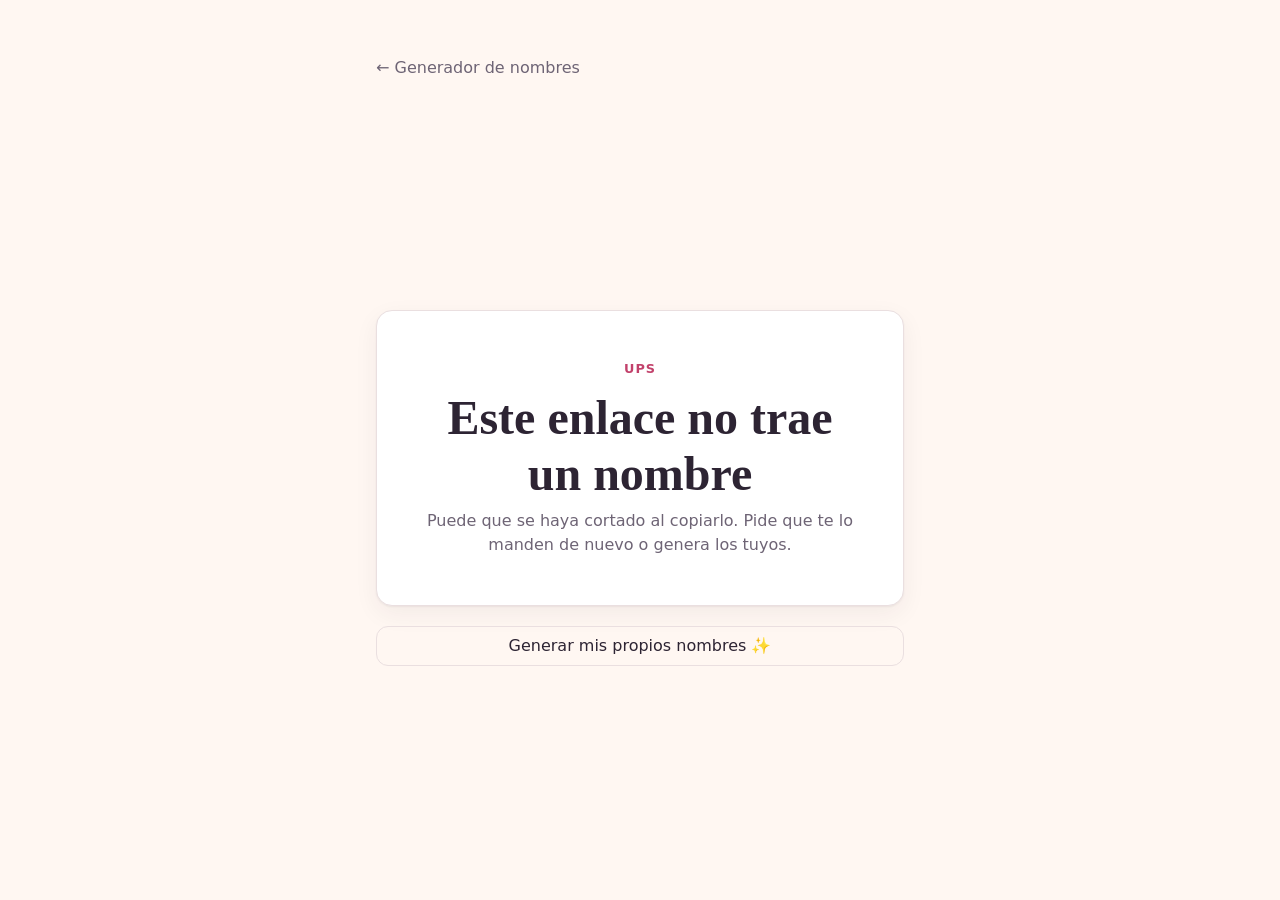
==== share.html @ 10c5d992 "Página de detalle para compartir un nombre por URL El botón ↗ de cada tarjeta comparte share?name=[." ====
<!DOCTYPE html>
<html lang="es">
<head>
    <meta charset="UTF-8">
    <meta name="viewport" content="width=device-width, initial-scale=1.0, viewport-fit=cover">
    <title>Un nombre para ti · Generador de nombres</title>
    <meta name="description" content="Alguien te compartió una idea de nombre para su bebé.">
    <meta name="theme-color" content="#fff7f2" media="(prefers-color-scheme: light)">
    <meta name="theme-color" content="#1c1820" media="(prefers-color-scheme: dark)">
    <meta property="og:title" content="Te comparto una idea de nombre 👶✨">
    <meta property="og:description" content="Ábrelo para verlo, y genera los tuyos si te animas.">
    <meta property="og:type" content="website">
    <link rel="icon" href="data:image/svg+xml,<svg xmlns='http://www.w3.org/2000/svg' viewBox='0 0 100 100'><text y='.9em' font-size='90'>👶</text></svg>">
    <link rel="stylesheet" href="css/estilos.css">
</head>
<body class="pagina-detalle">
<main class="detalle">
    <a class="volver" href="./">← Generador de nombres</a>

    <article class="panel tarjeta-detalle" id="detalle" hidden>
        <p class="antetitulo">Te comparto esta idea de nombre</p>
        <h1 class="nombre-detalle" id="nombre"></h1>
        <p class="iniciales-detalle">Iniciales <strong id="iniciales"></strong></p>
        <div class="acciones-detalle">
            <button type="button" class="boton boton-principal" id="compartir">Compartir</button>
            <button type="button" class="boton boton-suave" id="copiar">Copiar enlace</button>
        </div>
    </article>

    <article class="panel tarjeta-detalle" id="invalido" hidden>
        <p class="antetitulo">Ups</p>
        <h1 class="nombre-detalle">Este enlace no trae un nombre</h1>
        <p class="iniciales-detalle">Puede que se haya cortado al copiarlo. Pide que te lo manden de nuevo o genera los tuyos.</p>
    </article>

    <a class="boton boton-suave boton-generar-mas" href="./">Generar mis propios nombres ✨</a>
</main>

<div class="aviso" id="aviso" role="status" aria-live="polite"></div>

<script type="module" src="js/compartir.js"></script>
</body>
</html>
---- css/estilos.css ----
/* ---------- Tokens ---------- */
:root {
    --fondo: #fff7f2;
    --panel: #ffffff;
    --texto: #2d2433;
    --texto-suave: #6e6475;
    --borde: #eadfe0;
    --acento: #c2416b;
    --acento-texto: #ffffff;
    --acento-suave: #fde8ee;
    --error: #b42318;
    --sombra: 0 1px 2px rgb(45 36 51 / 6%), 0 8px 24px rgb(45 36 51 / 6%);
    --radio: 16px;
    --fuente: system-ui, -apple-system, "Segoe UI", Roboto, sans-serif;
    --fuente-nombre: "Iowan Old Style", "Palatino Linotype", Palatino, Georgia, serif;
    color-scheme: light dark;
}

@media (prefers-color-scheme: dark) {
    :root {
        --fondo: #1c1820;
        --panel: #26212b;
        --texto: #f3eef5;
        --texto-suave: #b4aab9;
        --borde: #3a333f;
        --acento: #f07fa0;
        --acento-texto: #1c1820;
        --acento-suave: #3d2731;
        --error: #ff8a80;
        --sombra: none;
    }
}

/* ---------- Base ---------- */
*, *::before, *::after { box-sizing: border-box; }

body {
    margin: 0;
    background: var(--fondo);
    color: var(--texto);
    font-family: var(--fuente);
    font-size: 16px;
    line-height: 1.5;
    -webkit-font-smoothing: antialiased;
}

button, input { font: inherit; color: inherit; }
button { cursor: pointer; }
button:disabled { cursor: not-allowed; opacity: .45; }

:focus-visible { outline: 3px solid var(--acento); outline-offset: 2px; }

[hidden] { display: none !important; }

/* ---------- Layout (móvil primero) ---------- */
.app {
    max-width: 1080px;
    margin: 0 auto;
    padding: 20px 16px calc(96px + env(safe-area-inset-bottom));
    display: grid;
    gap: 16px;
}

.encabezado h1 {
    margin: 0;
    font-size: clamp(1.6rem, 6vw, 2.2rem);
    line-height: 1.15;
    letter-spacing: -0.01em;
}
.encabezado p { margin: 6px 0 0; color: var(--texto-suave); }

.panel {
    background: var(--panel);
    border: 1px solid var(--borde);
    border-radius: var(--radio);
    box-shadow: var(--sombra);
    padding: 18px;
}

/* ---------- Formulario ---------- */
.formulario { display: grid; gap: 18px; }

.campo { margin: 0; padding: 0; border: 0; min-width: 0; }
.campo legend, .etiqueta {
    display: block;
    font-weight: 600;
    margin-bottom: 8px;
    padding: 0;
}
.ayuda { margin: 6px 0 0; color: var(--texto-suave); font-size: .85rem; }

.entrada {
    width: 100%;
    min-height: 48px;
    padding: 10px 14px;
    border: 1.5px solid var(--borde);
    border-radius: 12px;
    background: var(--fondo);
}
.entrada:focus { border-color: var(--acento); outline: none; box-shadow: 0 0 0 3px var(--acento-suave); }
.entrada[aria-invalid] { border-color: var(--error); }

.error { color: var(--error); font-size: .9rem; margin: 6px 0 0; }

.chips { display: flex; flex-wrap: wrap; gap: 8px; }
.chip { position: relative; }
.chip input { position: absolute; opacity: 0; inset: 0; margin: 0; cursor: pointer; }
.chip span {
    display: inline-flex;
    align-items: center;
    min-height: 44px;
    padding: 8px 16px;
    border: 1.5px solid var(--borde);
    border-radius: 999px;
    background: var(--fondo);
    font-weight: 500;
    transition: background-color .15s, border-color .15s, color .15s;
}
.chip input:checked + span {
    background: var(--acento);
    border-color: var(--acento);
    color: var(--acento-texto);
}
.chip input:focus-visible + span { outline: 3px solid var(--acento); outline-offset: 2px; }

/* ---------- Botones ---------- */
.boton {
    min-height: 48px;
    padding: 10px 18px;
    border-radius: 12px;
    border: 1.5px solid transparent;
    font-weight: 600;
    transition: transform .1s, background-color .15s;
}
.boton:active:not(:disabled) { transform: scale(.98); }

.boton-principal {
    width: 100%;
    background: var(--acento);
    color: var(--acento-texto);
    font-size: 1.05rem;
}
.boton-suave {
    min-height: 40px;
    padding: 6px 14px;
    background: transparent;
    border-color: var(--borde);
    font-weight: 500;
}

/* En móvil, el botón vive abajo, al alcance del pulgar */
.barra-generar {
    position: fixed;
    left: 0;
    right: 0;
    bottom: 0;
    z-index: 10;
    padding: 12px 16px calc(12px + env(safe-area-inset-bottom));
    background: color-mix(in srgb, var(--fondo) 88%, transparent);
    backdrop-filter: blur(10px);
    -webkit-backdrop-filter: blur(10px);
    border-top: 1px solid var(--borde);
}

/* ---------- Resultados ---------- */
.resultados { display: grid; gap: 14px; align-content: start; }

.pestanas {
    display: grid;
    grid-template-columns: 1fr 1fr;
    gap: 4px;
    padding: 4px;
    background: var(--fondo);
    border-radius: 12px;
}
.pestana {
    min-height: 40px;
    border: 0;
    border-radius: 9px;
    background: transparent;
    font-weight: 600;
    color: var(--texto-suave);
}
.pestana[aria-selected="true"] { background: var(--panel); color: var(--texto); box-shadow: var(--sombra); }
.contador {
    display: inline-block;
    min-width: 1.6em;
    padding: 0 6px;
    margin-left: 4px;
    border-radius: 999px;
    background: var(--acento-suave);
    color: var(--acento);
    font-size: .8rem;
}

.herramientas { display: flex; flex-wrap: wrap; gap: 8px; }

.lista { list-style: none; margin: 0; padding: 0; display: grid; gap: 10px; }

.tarjeta {
    display: grid;
    grid-template-columns: 1fr auto;
    gap: 4px 8px;
    padding: 14px 12px 14px 16px;
    border: 1px solid var(--borde);
    border-radius: 14px;
    background: var(--panel);
    scroll-margin: 16px 0 104px;
}
.tarjeta.nueva { animation: aparecer .35s ease-out; border-color: var(--acento); }

@keyframes aparecer {
    from { opacity: 0; transform: translateY(-6px); }
    to { opacity: 1; transform: none; }
}
@media (prefers-reduced-motion: reduce) {
    .tarjeta.nueva { animation: none; }
}

.nombre-completo {
    grid-column: 1;
    margin: 0;
    font-family: var(--fuente-nombre);
    font-size: 1.35rem;
    line-height: 1.3;
    overflow-wrap: anywhere;
}
.nombre { font-weight: 600; }
.nombre.cambiable {
    padding: 0 2px;
    border: 0;
    background: none;
    font-family: inherit;
    font-size: inherit;
    text-decoration: underline dotted var(--acento) 2px;
    text-underline-offset: 4px;
    border-radius: 4px;
}
.nombre.cambiable:hover { background: var(--acento-suave); }
.apellidos { color: var(--texto-suave); }

.detalles {
    grid-column: 1;
    margin: 0;
    color: var(--texto-suave);
    font-size: .88rem;
    font-variant-numeric: tabular-nums;
    letter-spacing: .02em;
}

.acciones {
    grid-column: 2;
    grid-row: 1 / span 2;
    display: flex;
    flex-direction: column;
    gap: 2px;
}
.icono {
    width: 44px;
    height: 44px;
    border: 0;
    border-radius: 50%;
    background: transparent;
    font-size: 1.35rem;
    line-height: 1;
    color: var(--texto-suave);
}
.icono:hover { background: var(--acento-suave); }
.favorito[aria-pressed="true"] { color: var(--acento); }

.vacio { margin: 8px 0; color: var(--texto-suave); text-align: center; }

/* ---------- Aviso flotante ---------- */
.aviso {
    position: fixed;
    left: 50%;
    bottom: calc(88px + env(safe-area-inset-bottom));
    z-index: 20;
    display: flex;
    align-items: center;
    gap: 12px;
    max-width: calc(100% - 32px);
    padding: 10px 16px;
    border-radius: 12px;
    background: var(--texto);
    color: var(--fondo);
    font-weight: 500;
    opacity: 0;
    pointer-events: none;
    transform: translate(-50%, 8px);
    transition: opacity .2s, transform .2s;
}
.aviso.visible { opacity: 1; pointer-events: auto; transform: translate(-50%, 0); }
.deshacer {
    border: 0;
    background: none;
    color: var(--acento-suave);
    font-weight: 700;
    text-decoration: underline;
    padding: 4px;
}

/* ---------- Escritorio: dos columnas ---------- */
@media (min-width: 880px) {
    .app {
        grid-template-columns: 360px 1fr;
        grid-template-areas:
            "encabezado encabezado"
            "formulario resultados";
        gap: 24px;
        padding: 48px 32px;
    }
    .encabezado { grid-area: encabezado; }
    .formulario { grid-area: formulario; position: sticky; top: 24px; align-self: start; }
    .resultados { grid-area: resultados; padding: 22px; }

    .barra-generar {
        position: static;
        padding: 0;
        background: none;
        backdrop-filter: none;
        -webkit-backdrop-filter: none;
        border: 0;
    }
    .aviso { bottom: 32px; }

    .lista { grid-template-columns: repeat(auto-fill, minmax(300px, 1fr)); }
    .acciones { grid-row: 1; flex-direction: row; }
    .detalles { grid-column: 1 / -1; }
}

/* ---------- Página de detalle (share) ---------- */
.detalle {
    max-width: 560px;
    min-height: 100dvh;
    margin: 0 auto;
    padding: 20px 16px calc(32px + env(safe-area-inset-bottom));
    display: flex;
    flex-direction: column;
    gap: 20px;
}
.volver {
    align-self: flex-start;
    color: var(--texto-suave);
    text-decoration: none;
    font-weight: 500;
    padding: 8px 0;
}
.volver:hover { color: var(--acento); }

.tarjeta-detalle {
    margin-block: auto 0;
    padding: 32px 24px;
    text-align: center;
}
.antetitulo {
    margin: 0;
    color: var(--acento);
    font-size: .8rem;
    font-weight: 700;
    letter-spacing: .08em;
    text-transform: uppercase;
}
.nombre-detalle {
    margin: 12px 0 8px;
    font-family: var(--fuente-nombre);
    font-size: clamp(2rem, 9vw, 3rem);
    line-height: 1.15;
    overflow-wrap: anywhere;
}
.iniciales-detalle { margin: 0; color: var(--texto-suave); }
.iniciales-detalle strong { color: var(--texto); letter-spacing: .08em; }

.acciones-detalle {
    display: grid;
    grid-template-columns: 1fr 1fr;
    gap: 10px;
    margin-top: 28px;
}
.acciones-detalle .boton { width: 100%; min-height: 48px; }

.boton-generar-mas {
    display: flex;
    align-items: center;
    justify-content: center;
    margin-bottom: auto;
    color: var(--texto);
    text-decoration: none;
}
.pagina-detalle .aviso { bottom: calc(24px + env(safe-area-inset-bottom)); }

@media (min-width: 880px) {
    .detalle { padding-top: 48px; }
    .tarjeta-detalle { padding: 48px 40px; }
}
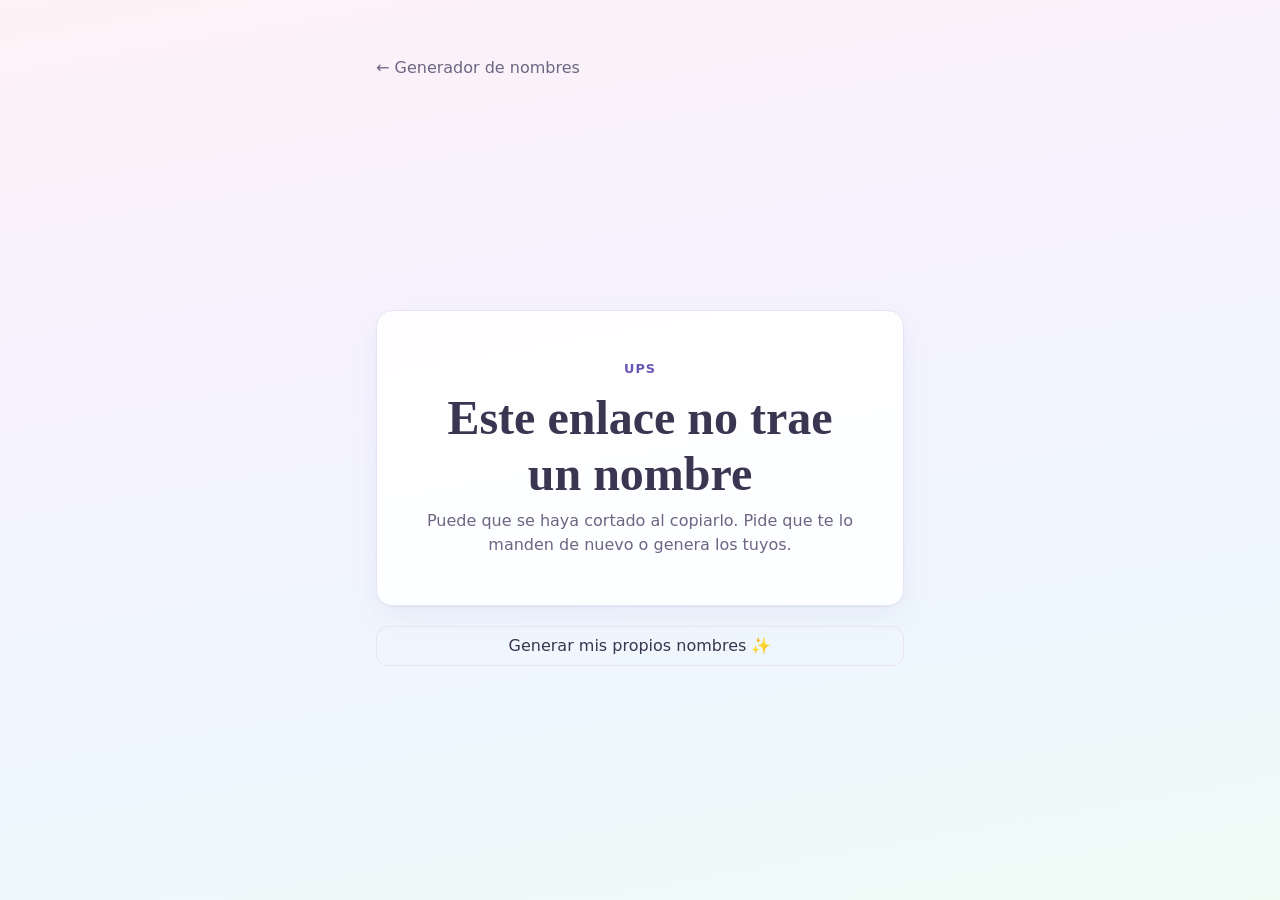
==== commit fb8c1070: "Paleta pastel en la página principal y en /share Lavanda como acento con rosa, celeste y menta de ap" ====
--- a/share.html
+++ b/share.html
@@ -5,8 +5,8 @@
     <meta name="viewport" content="width=device-width, initial-scale=1.0, viewport-fit=cover">
     <title>Un nombre para ti · Generador de nombres</title>
     <meta name="description" content="Alguien te compartió una idea de nombre para su bebé.">
-    <meta name="theme-color" content="#fff7f2" media="(prefers-color-scheme: light)">
-    <meta name="theme-color" content="#1c1820" media="(prefers-color-scheme: dark)">
+    <meta name="theme-color" content="#faf8ff" media="(prefers-color-scheme: light)">
+    <meta name="theme-color" content="#1d1b26" media="(prefers-color-scheme: dark)">
     <meta property="og:title" content="Te comparto una idea de nombre 👶✨">
     <meta property="og:description" content="Ábrelo para verlo, y genera los tuyos si te animas.">
     <meta property="og:type" content="website">
--- a/css/estilos.css
+++ b/css/estilos.css
@@ -1,15 +1,22 @@
 /* ---------- Tokens ---------- */
 :root {
-    --fondo: #fff7f2;
+    /* Paleta pastel: lavanda como acento, con rosa, celeste y menta de apoyo */
+    --fondo: #faf8ff;
+    --fondo-degradado: linear-gradient(170deg, #fdf2f6 0%, #f6f3ff 38%, #eef7fd 72%, #f0faf5 100%);
     --panel: #ffffff;
-    --texto: #2d2433;
-    --texto-suave: #6e6475;
-    --borde: #eadfe0;
-    --acento: #c2416b;
-    --acento-texto: #ffffff;
-    --acento-suave: #fde8ee;
+    --texto: #3a3550;
+    --texto-suave: #6b6683;
+    --borde: #e8e3f4;
+    --acento: #d4c8f7;          /* relleno: botón principal, chips activos */
+    --acento-texto: #2f2948;    /* texto sobre el relleno pastel */
+    --acento-fuerte: #6a55b5;   /* textos, contornos y foco (contraste AA) */
+    --acento-suave: #f1edfd;
+    --rosa: #f9d3df;
+    --rosa-fuerte: #d9668a;
+    --celeste: #cfe7fa;
+    --menta: #cdeee0;
     --error: #b42318;
-    --sombra: 0 1px 2px rgb(45 36 51 / 6%), 0 8px 24px rgb(45 36 51 / 6%);
+    --sombra: 0 1px 2px rgb(58 53 80 / 5%), 0 10px 30px rgb(106 85 181 / 8%);
     --radio: 16px;
     --fuente: system-ui, -apple-system, "Segoe UI", Roboto, sans-serif;
     --fuente-nombre: "Iowan Old Style", "Palatino Linotype", Palatino, Georgia, serif;
@@ -18,14 +25,20 @@
 
 @media (prefers-color-scheme: dark) {
     :root {
-        --fondo: #1c1820;
-        --panel: #26212b;
-        --texto: #f3eef5;
-        --texto-suave: #b4aab9;
-        --borde: #3a333f;
-        --acento: #f07fa0;
-        --acento-texto: #1c1820;
-        --acento-suave: #3d2731;
+        --fondo: #1d1b26;
+        --fondo-degradado: linear-gradient(170deg, #241f2c 0%, #1d1b26 50%, #1b2128 100%);
+        --panel: #272433;
+        --texto: #f1eef8;
+        --texto-suave: #b5b0c8;
+        --borde: #3a3649;
+        --acento: #bfb0f0;
+        --acento-texto: #1f1b2e;
+        --acento-fuerte: #cdc2f6;
+        --acento-suave: #332d47;
+        --rosa: #e9b3c5;
+        --rosa-fuerte: #f2a0ba;
+        --celeste: #aed3ef;
+        --menta: #aadfc8;
         --error: #ff8a80;
         --sombra: none;
     }
@@ -36,7 +49,7 @@
 
 body {
     margin: 0;
-    background: var(--fondo);
+    background: var(--fondo) var(--fondo-degradado) fixed;
     color: var(--texto);
     font-family: var(--fuente);
     font-size: 16px;
@@ -48,7 +61,7 @@
 button { cursor: pointer; }
 button:disabled { cursor: not-allowed; opacity: .45; }
 
-:focus-visible { outline: 3px solid var(--acento); outline-offset: 2px; }
+:focus-visible { outline: 3px solid var(--acento-fuerte); outline-offset: 2px; }
 
 [hidden] { display: none !important; }
 
@@ -75,6 +88,7 @@
     border-radius: var(--radio);
     box-shadow: var(--sombra);
     padding: 18px;
+    background: color-mix(in srgb, var(--panel) 88%, transparent);
 }
 
 /* ---------- Formulario ---------- */
@@ -97,7 +111,7 @@
     border-radius: 12px;
     background: var(--fondo);
 }
-.entrada:focus { border-color: var(--acento); outline: none; box-shadow: 0 0 0 3px var(--acento-suave); }
+.entrada:focus { border-color: var(--acento-fuerte); outline: none; box-shadow: 0 0 0 3px var(--acento-suave); }
 .entrada[aria-invalid] { border-color: var(--error); }
 
 .error { color: var(--error); font-size: .9rem; margin: 6px 0 0; }
@@ -121,7 +135,11 @@
     border-color: var(--acento);
     color: var(--acento-texto);
 }
-.chip input:focus-visible + span { outline: 3px solid var(--acento); outline-offset: 2px; }
+.chip input[value="nina"]:checked + span { background: var(--rosa); border-color: var(--rosa); }
+.chip input[value="nino"]:checked + span { background: var(--celeste); border-color: var(--celeste); }
+.chip input[value="sorpresa"]:checked + span { background: var(--menta); border-color: var(--menta); }
+.chip input:checked + span { color: var(--acento-texto); }
+.chip input:focus-visible + span { outline: 3px solid var(--acento-fuerte); outline-offset: 2px; }
 
 /* ---------- Botones ---------- */
 .boton {
@@ -156,7 +174,7 @@
     bottom: 0;
     z-index: 10;
     padding: 12px 16px calc(12px + env(safe-area-inset-bottom));
-    background: color-mix(in srgb, var(--fondo) 88%, transparent);
+    background: color-mix(in srgb, var(--panel) 80%, transparent);
     backdrop-filter: blur(10px);
     -webkit-backdrop-filter: blur(10px);
     border-top: 1px solid var(--borde);
@@ -189,7 +207,7 @@
     margin-left: 4px;
     border-radius: 999px;
     background: var(--acento-suave);
-    color: var(--acento);
+    color: var(--acento-fuerte);
     font-size: .8rem;
 }
 
@@ -207,7 +225,11 @@
     background: var(--panel);
     scroll-margin: 16px 0 104px;
 }
-.tarjeta.nueva { animation: aparecer .35s ease-out; border-color: var(--acento); }
+.tarjeta { border-left: 5px solid var(--borde); }
+.tarjeta.genero-nina { border-left-color: var(--rosa); }
+.tarjeta.genero-nino { border-left-color: var(--celeste); }
+
+.tarjeta.nueva { animation: aparecer .35s ease-out; box-shadow: 0 0 0 2px var(--acento); }
 
 @keyframes aparecer {
     from { opacity: 0; transform: translateY(-6px); }
@@ -232,7 +254,7 @@
     background: none;
     font-family: inherit;
     font-size: inherit;
-    text-decoration: underline dotted var(--acento) 2px;
+    text-decoration: underline dotted var(--acento-fuerte) 2px;
     text-underline-offset: 4px;
     border-radius: 4px;
 }
@@ -266,7 +288,7 @@
     color: var(--texto-suave);
 }
 .icono:hover { background: var(--acento-suave); }
-.favorito[aria-pressed="true"] { color: var(--acento); }
+.favorito[aria-pressed="true"] { color: var(--rosa-fuerte); }
 
 .vacio { margin: 8px 0; color: var(--texto-suave); text-align: center; }
 
@@ -346,7 +368,7 @@
     font-weight: 500;
     padding: 8px 0;
 }
-.volver:hover { color: var(--acento); }
+.volver:hover { color: var(--acento-fuerte); }
 
 .tarjeta-detalle {
     margin-block: auto 0;
@@ -355,7 +377,7 @@
 }
 .antetitulo {
     margin: 0;
-    color: var(--acento);
+    color: var(--acento-fuerte);
     font-size: .8rem;
     font-weight: 700;
     letter-spacing: .08em;
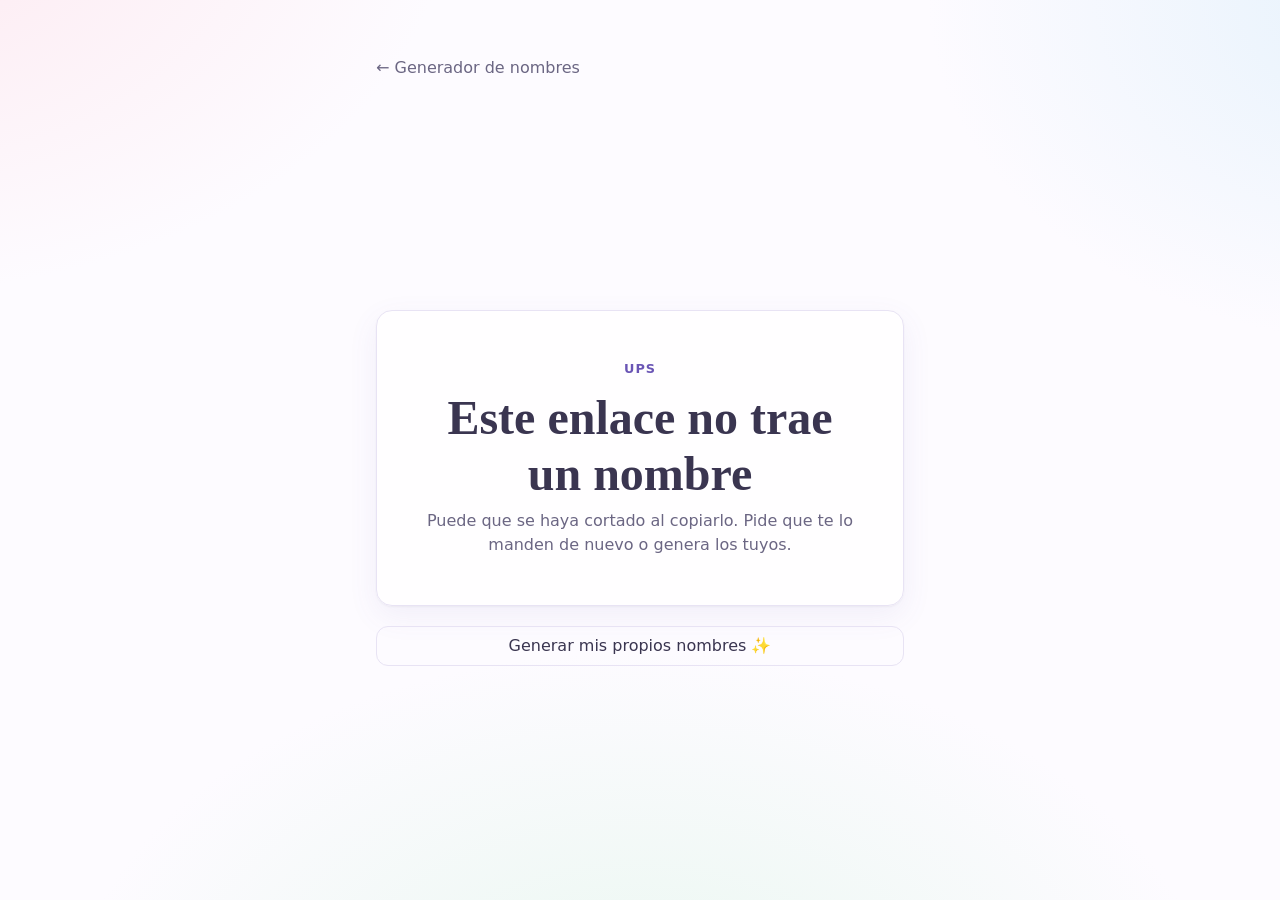
==== commit 16c11e84: "Fondo claro y tema claro siempre Se quita el modo oscuro automático: la app se ve en tonos claros au" ====
--- a/share.html
+++ b/share.html
@@ -5,13 +5,13 @@
     <meta name="viewport" content="width=device-width, initial-scale=1.0, viewport-fit=cover">
     <title>Un nombre para ti · Generador de nombres</title>
     <meta name="description" content="Alguien te compartió una idea de nombre para su bebé.">
-    <meta name="theme-color" content="#faf8ff" media="(prefers-color-scheme: light)">
-    <meta name="theme-color" content="#1d1b26" media="(prefers-color-scheme: dark)">
+    <meta name="theme-color" content="#fdfbff">
+    <meta name="color-scheme" content="light">
     <meta property="og:title" content="Te comparto una idea de nombre 👶✨">
     <meta property="og:description" content="Ábrelo para verlo, y genera los tuyos si te animas.">
     <meta property="og:type" content="website">
     <link rel="icon" href="data:image/svg+xml,<svg xmlns='http://www.w3.org/2000/svg' viewBox='0 0 100 100'><text y='.9em' font-size='90'>👶</text></svg>">
-    <link rel="stylesheet" href="css/estilos.css">
+    <link rel="stylesheet" href="css/estilos.css?v=7">
 </head>
 <body class="pagina-detalle">
 <main class="detalle">
@@ -38,6 +38,6 @@
 
 <div class="aviso" id="aviso" role="status" aria-live="polite"></div>
 
-<script type="module" src="js/compartir.js"></script>
+<script type="module" src="js/compartir.js?v=7"></script>
 </body>
 </html>
--- a/css/estilos.css
+++ b/css/estilos.css
@@ -1,8 +1,12 @@
 /* ---------- Tokens ---------- */
 :root {
     /* Paleta pastel: lavanda como acento, con rosa, celeste y menta de apoyo */
-    --fondo: #faf8ff;
-    --fondo-degradado: linear-gradient(170deg, #fdf2f6 0%, #f6f3ff 38%, #eef7fd 72%, #f0faf5 100%);
+    --fondo: #fdfbff;
+    /* Fondo claro: base casi blanca con manchas pastel muy suaves en las esquinas */
+    --fondo-degradado:
+        radial-gradient(60rem 40rem at -10% -10%, #fde9f0 0%, transparent 60%),
+        radial-gradient(50rem 36rem at 110% 0%, #e6f2fc 0%, transparent 60%),
+        radial-gradient(60rem 40rem at 50% 115%, #e9f7f0 0%, transparent 60%);
     --panel: #ffffff;
     --texto: #3a3550;
     --texto-suave: #6b6683;
@@ -20,28 +24,7 @@
     --radio: 16px;
     --fuente: system-ui, -apple-system, "Segoe UI", Roboto, sans-serif;
     --fuente-nombre: "Iowan Old Style", "Palatino Linotype", Palatino, Georgia, serif;
-    color-scheme: light dark;
-}
-
-@media (prefers-color-scheme: dark) {
-    :root {
-        --fondo: #1d1b26;
-        --fondo-degradado: linear-gradient(170deg, #241f2c 0%, #1d1b26 50%, #1b2128 100%);
-        --panel: #272433;
-        --texto: #f1eef8;
-        --texto-suave: #b5b0c8;
-        --borde: #3a3649;
-        --acento: #bfb0f0;
-        --acento-texto: #1f1b2e;
-        --acento-fuerte: #cdc2f6;
-        --acento-suave: #332d47;
-        --rosa: #e9b3c5;
-        --rosa-fuerte: #f2a0ba;
-        --celeste: #aed3ef;
-        --menta: #aadfc8;
-        --error: #ff8a80;
-        --sombra: none;
-    }
+    color-scheme: light; /* siempre claro, aunque el sistema esté en modo oscuro */
 }
 
 /* ---------- Base ---------- */
@@ -49,7 +32,8 @@
 
 body {
     margin: 0;
-    background: var(--fondo) var(--fondo-degradado) fixed;
+    background: var(--fondo-degradado), var(--fondo);
+    background-attachment: fixed;
     color: var(--texto);
     font-family: var(--fuente);
     font-size: 16px;
@@ -211,13 +195,14 @@
     font-size: .8rem;
 }
 
-.herramientas { display: flex; flex-wrap: wrap; gap: 8px; }
+.herramientas { display: flex; flex-wrap: wrap; gap: 6px; }
+.herramientas .boton { padding: 6px 12px; font-size: .92rem; }
 
 .lista { list-style: none; margin: 0; padding: 0; display: grid; gap: 10px; }
 
 .tarjeta {
     display: grid;
-    grid-template-columns: 1fr auto;
+    grid-template-columns: 1fr;
     gap: 4px 8px;
     padding: 14px 12px 14px 16px;
     border: 1px solid var(--borde);
@@ -271,24 +256,31 @@
 }
 
 .acciones {
-    grid-column: 2;
-    grid-row: 1 / span 2;
+    grid-column: 1 / -1;
     display: flex;
-    flex-direction: column;
-    gap: 2px;
-}
-.icono {
-    width: 44px;
-    height: 44px;
-    border: 0;
-    border-radius: 50%;
-    background: transparent;
-    font-size: 1.35rem;
-    line-height: 1;
-    color: var(--texto-suave);
-}
-.icono:hover { background: var(--acento-suave); }
-.favorito[aria-pressed="true"] { color: var(--rosa-fuerte); }
+    flex-wrap: wrap;
+    gap: 8px;
+    margin-top: 10px;
+}
+.accion {
+    display: inline-flex;
+    align-items: center;
+    gap: 6px;
+    min-height: 40px;
+    padding: 6px 16px;
+    border: 1.5px solid var(--borde);
+    border-radius: 999px;
+    background: var(--panel);
+    color: var(--texto);
+    font-weight: 600;
+    font-size: .92rem;
+    transition: background-color .15s, border-color .15s;
+}
+.accion:active { transform: scale(.97); }
+.accion:hover { border-color: var(--acento); }
+.corazon { font-size: 1.15rem; line-height: 1; color: var(--rosa-fuerte); }
+.favorito[aria-pressed="true"] { background: var(--rosa); border-color: var(--rosa); color: var(--acento-texto); }
+.compartir-uno { background: var(--acento-suave); border-color: var(--acento-suave); color: var(--acento-fuerte); }
 
 .vacio { margin: 8px 0; color: var(--texto-suave); text-align: center; }
 
@@ -347,8 +339,6 @@
     .aviso { bottom: 32px; }
 
     .lista { grid-template-columns: repeat(auto-fill, minmax(300px, 1fr)); }
-    .acciones { grid-row: 1; flex-direction: row; }
-    .detalles { grid-column: 1 / -1; }
 }
 
 /* ---------- Página de detalle (share) ---------- */
